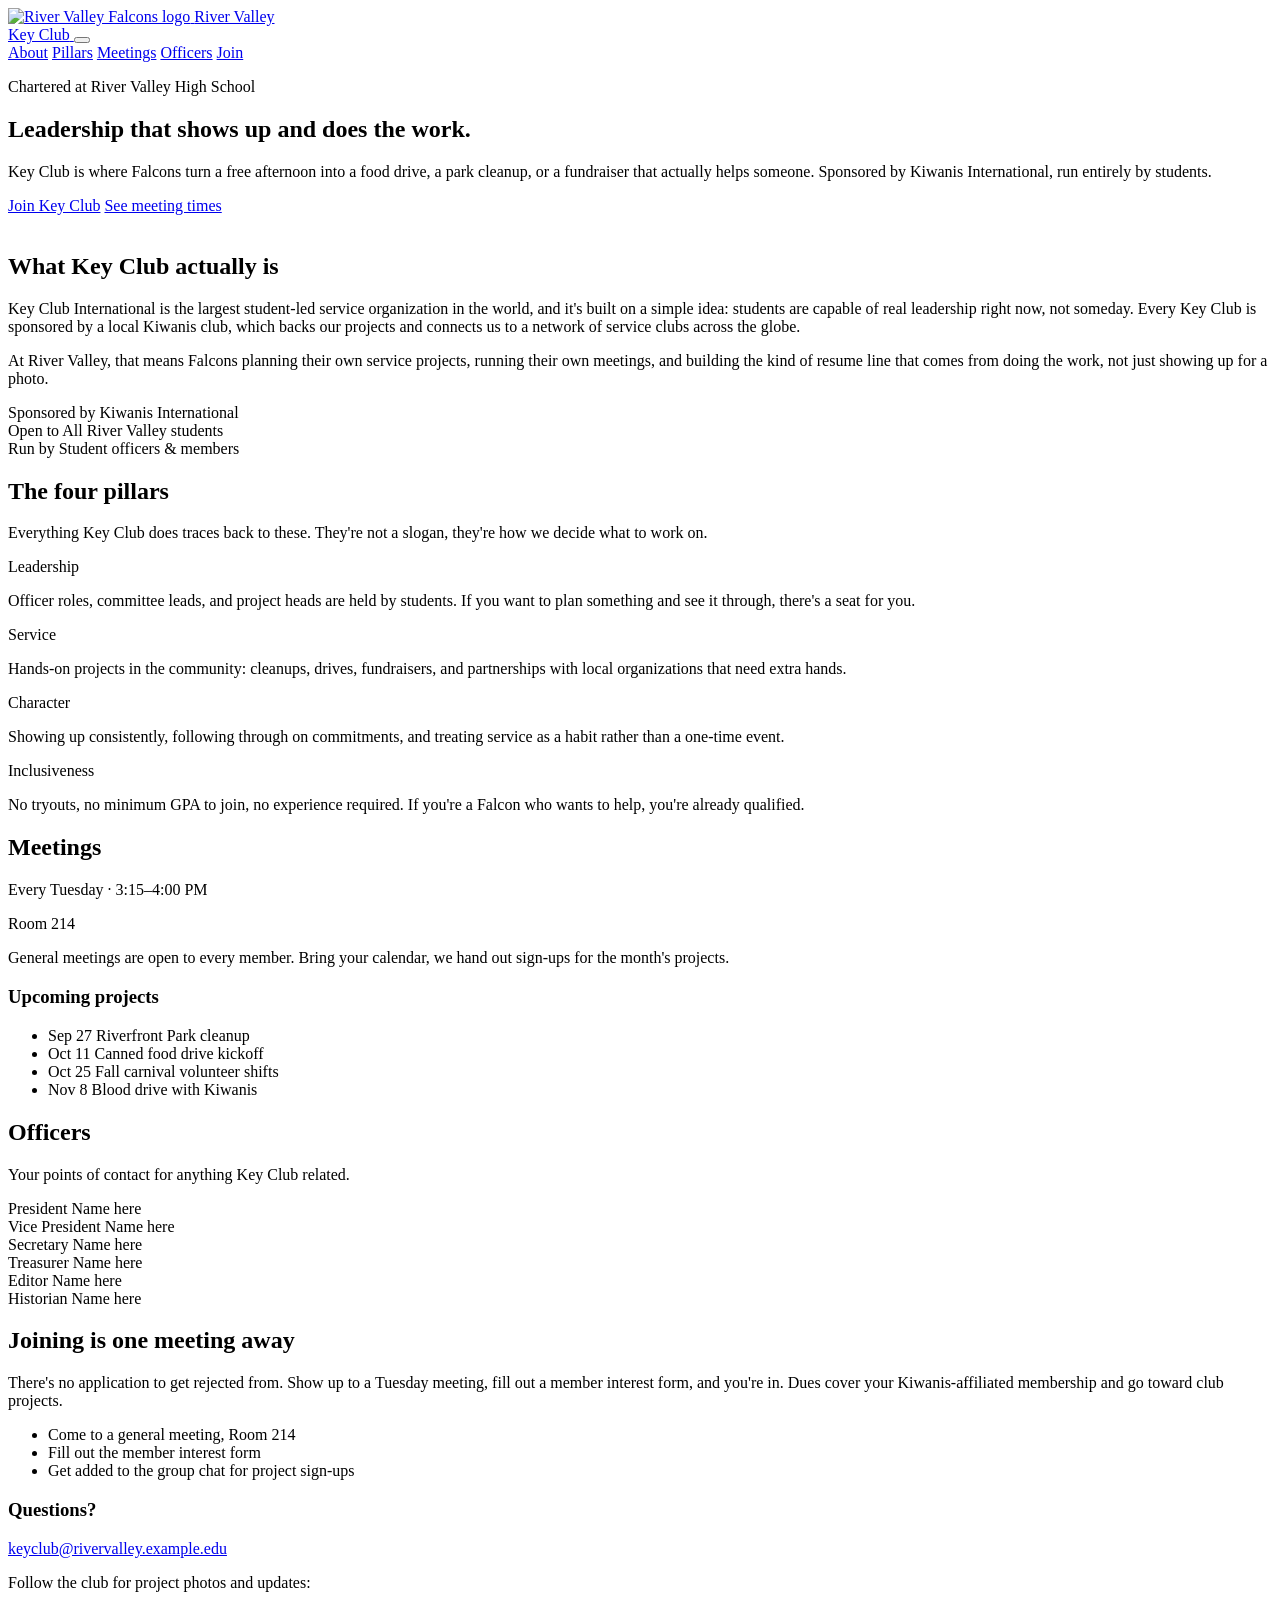
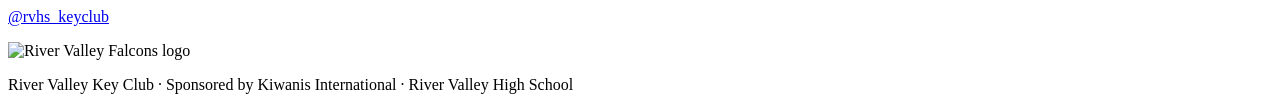
==== index.html @ 70b7b9d7 "Add files via upload" ====
<!DOCTYPE html>
<html lang="en">
<head>
<meta charset="UTF-8">
<meta name="viewport" content="width=device-width, initial-scale=1.0">
<title>River Valley Key Club</title>
<meta name="description" content="River Valley High School Key Club — student-led service, leadership, and character, sponsored by Kiwanis International.">
<link rel="icon" href="assets/rv-falcon-logo.png">
<link rel="preconnect" href="https://fonts.googleapis.com">
<link rel="preconnect" href="https://fonts.gstatic.com" crossorigin>
<link href="https://fonts.googleapis.com/css2?family=Anton&family=Source+Sans+3:wght@400;500;600;700&display=swap" rel="stylesheet">
<link rel="stylesheet" href="css/styles.css">
</head>
<body>

<header class="site-header">
  <div class="wrap header-inner">
    <a href="#top" class="brand">
      <img src="assets/rv-falcon-logo.png" alt="River Valley Falcons logo" class="brand-mark">
      <span class="brand-text">River Valley<br>Key Club</span>
    </a>
    <button class="nav-toggle" id="navToggle" aria-expanded="false" aria-controls="siteNav" aria-label="Toggle menu">
      <span></span><span></span><span></span>
    </button>
    <nav class="site-nav" id="siteNav">
      <a href="#about">About</a>
      <a href="#pillars">Pillars</a>
      <a href="#meetings">Meetings</a>
      <a href="#officers">Officers</a>
      <a href="#join" class="nav-cta">Join</a>
    </nav>
  </div>
</header>

<main id="top">

  <section class="hero">
    <div class="wrap hero-inner">
      <div class="hero-copy">
        <p class="hero-kicker">Chartered at River Valley High School</p>
        <h1>Leadership that shows up and does the work.</h1>
        <p class="hero-lead">Key Club is where Falcons turn a free afternoon into a food drive, a park cleanup, or a fundraiser that actually helps someone. Sponsored by Kiwanis International, run entirely by students.</p>
        <div class="hero-actions">
          <a href="#join" class="btn btn-primary">Join Key Club</a>
          <a href="#meetings" class="btn btn-ghost">See meeting times</a>
        </div>
      </div>
      <div class="hero-art" aria-hidden="true">
        <img src="assets/rv-falcon-logo.png" alt="">
      </div>
    </div>
    <div class="hero-edge"></div>
  </section>

  <section id="about" class="section about">
    <div class="wrap about-grid">
      <div class="about-text">
        <h2>What Key Club actually is</h2>
        <p>Key Club International is the largest student-led service organization in the world, and it's built on a simple idea: students are capable of real leadership right now, not someday. Every Key Club is sponsored by a local Kiwanis club, which backs our projects and connects us to a network of service clubs across the globe.</p>
        <p>At River Valley, that means Falcons planning their own service projects, running their own meetings, and building the kind of resume line that comes from doing the work, not just showing up for a photo.</p>
      </div>
      <div class="about-facts">
        <div class="fact">
          <span class="fact-label">Sponsored by</span>
          <span class="fact-value">Kiwanis International</span>
        </div>
        <div class="fact">
          <span class="fact-label">Open to</span>
          <span class="fact-value">All River Valley students</span>
        </div>
        <div class="fact">
          <span class="fact-label">Run by</span>
          <span class="fact-value">Student officers &amp; members</span>
        </div>
      </div>
    </div>
  </section>

  <section id="pillars" class="section pillars">
    <div class="wrap">
      <h2>The four pillars</h2>
      <p class="section-lead">Everything Key Club does traces back to these. They're not a slogan, they're how we decide what to work on.</p>
      <div class="pillar-list">
        <div class="pillar">
          <span class="pillar-index">Leadership</span>
          <p>Officer roles, committee leads, and project heads are held by students. If you want to plan something and see it through, there's a seat for you.</p>
        </div>
        <div class="pillar">
          <span class="pillar-index">Service</span>
          <p>Hands-on projects in the community: cleanups, drives, fundraisers, and partnerships with local organizations that need extra hands.</p>
        </div>
        <div class="pillar">
          <span class="pillar-index">Character</span>
          <p>Showing up consistently, following through on commitments, and treating service as a habit rather than a one-time event.</p>
        </div>
        <div class="pillar">
          <span class="pillar-index">Inclusiveness</span>
          <p>No tryouts, no minimum GPA to join, no experience required. If you're a Falcon who wants to help, you're already qualified.</p>
        </div>
      </div>
    </div>
  </section>

  <section id="meetings" class="section meetings">
    <div class="wrap meetings-grid">
      <div class="meetings-when">
        <h2>Meetings</h2>
        <div class="meeting-card">
          <!-- EDIT ME: replace with your real meeting day, time, and room -->
          <p class="meeting-time">Every Tuesday · 3:15–4:00 PM</p>
          <p class="meeting-room">Room 214</p>
          <p class="meeting-note">General meetings are open to every member. Bring your calendar, we hand out sign-ups for the month's projects.</p>
        </div>
      </div>
      <div class="meetings-upcoming">
        <h3>Upcoming projects</h3>
        <!-- EDIT ME: replace these with your club's actual events -->
        <ul class="event-list">
          <li>
            <span class="event-date">Sep 27</span>
            <span class="event-name">Riverfront Park cleanup</span>
          </li>
          <li>
            <span class="event-date">Oct 11</span>
            <span class="event-name">Canned food drive kickoff</span>
          </li>
          <li>
            <span class="event-date">Oct 25</span>
            <span class="event-name">Fall carnival volunteer shifts</span>
          </li>
          <li>
            <span class="event-date">Nov 8</span>
            <span class="event-name">Blood drive with Kiwanis</span>
          </li>
        </ul>
      </div>
    </div>
  </section>

  <section id="officers" class="section officers">
    <div class="wrap">
      <h2>Officers</h2>
      <p class="section-lead">Your points of contact for anything Key Club related.</p>
      <!-- EDIT ME: swap in your actual officers -->
      <div class="officer-grid">
        <div class="officer">
          <span class="officer-role">President</span>
          <span class="officer-name">Name here</span>
        </div>
        <div class="officer">
          <span class="officer-role">Vice President</span>
          <span class="officer-name">Name here</span>
        </div>
        <div class="officer">
          <span class="officer-role">Secretary</span>
          <span class="officer-name">Name here</span>
        </div>
        <div class="officer">
          <span class="officer-role">Treasurer</span>
          <span class="officer-name">Name here</span>
        </div>
        <div class="officer">
          <span class="officer-role">Editor</span>
          <span class="officer-name">Name here</span>
        </div>
        <div class="officer">
          <span class="officer-role">Historian</span>
          <span class="officer-name">Name here</span>
        </div>
      </div>
    </div>
  </section>

  <section id="join" class="section join">
    <div class="wrap join-grid">
      <div class="join-copy">
        <h2>Joining is one meeting away</h2>
        <p>There's no application to get rejected from. Show up to a Tuesday meeting, fill out a member interest form, and you're in. Dues cover your Kiwanis-affiliated membership and go toward club projects.</p>
        <ul class="join-steps">
          <li>Come to a general meeting, Room 214</li>
          <li>Fill out the member interest form</li>
          <li>Get added to the group chat for project sign-ups</li>
        </ul>
      </div>
      <div class="join-contact">
        <h3>Questions?</h3>
        <!-- EDIT ME: replace with your club's real contact info -->
        <p><a href="mailto:keyclub@rivervalley.example.edu">keyclub@rivervalley.example.edu</a></p>
        <p>Follow the club for project photos and updates:</p>
        <p><a href="#">@rvhs_keyclub</a></p>
      </div>
    </div>
  </section>

</main>

<footer class="site-footer">
  <div class="wrap footer-inner">
    <img src="assets/rv-falcon-logo.png" alt="River Valley Falcons logo" class="footer-mark">
    <p>River Valley Key Club &middot; Sponsored by Kiwanis International &middot; River Valley High School</p>
  </div>
</footer>

<script src="js/script.js"></script>
</body>
</html>
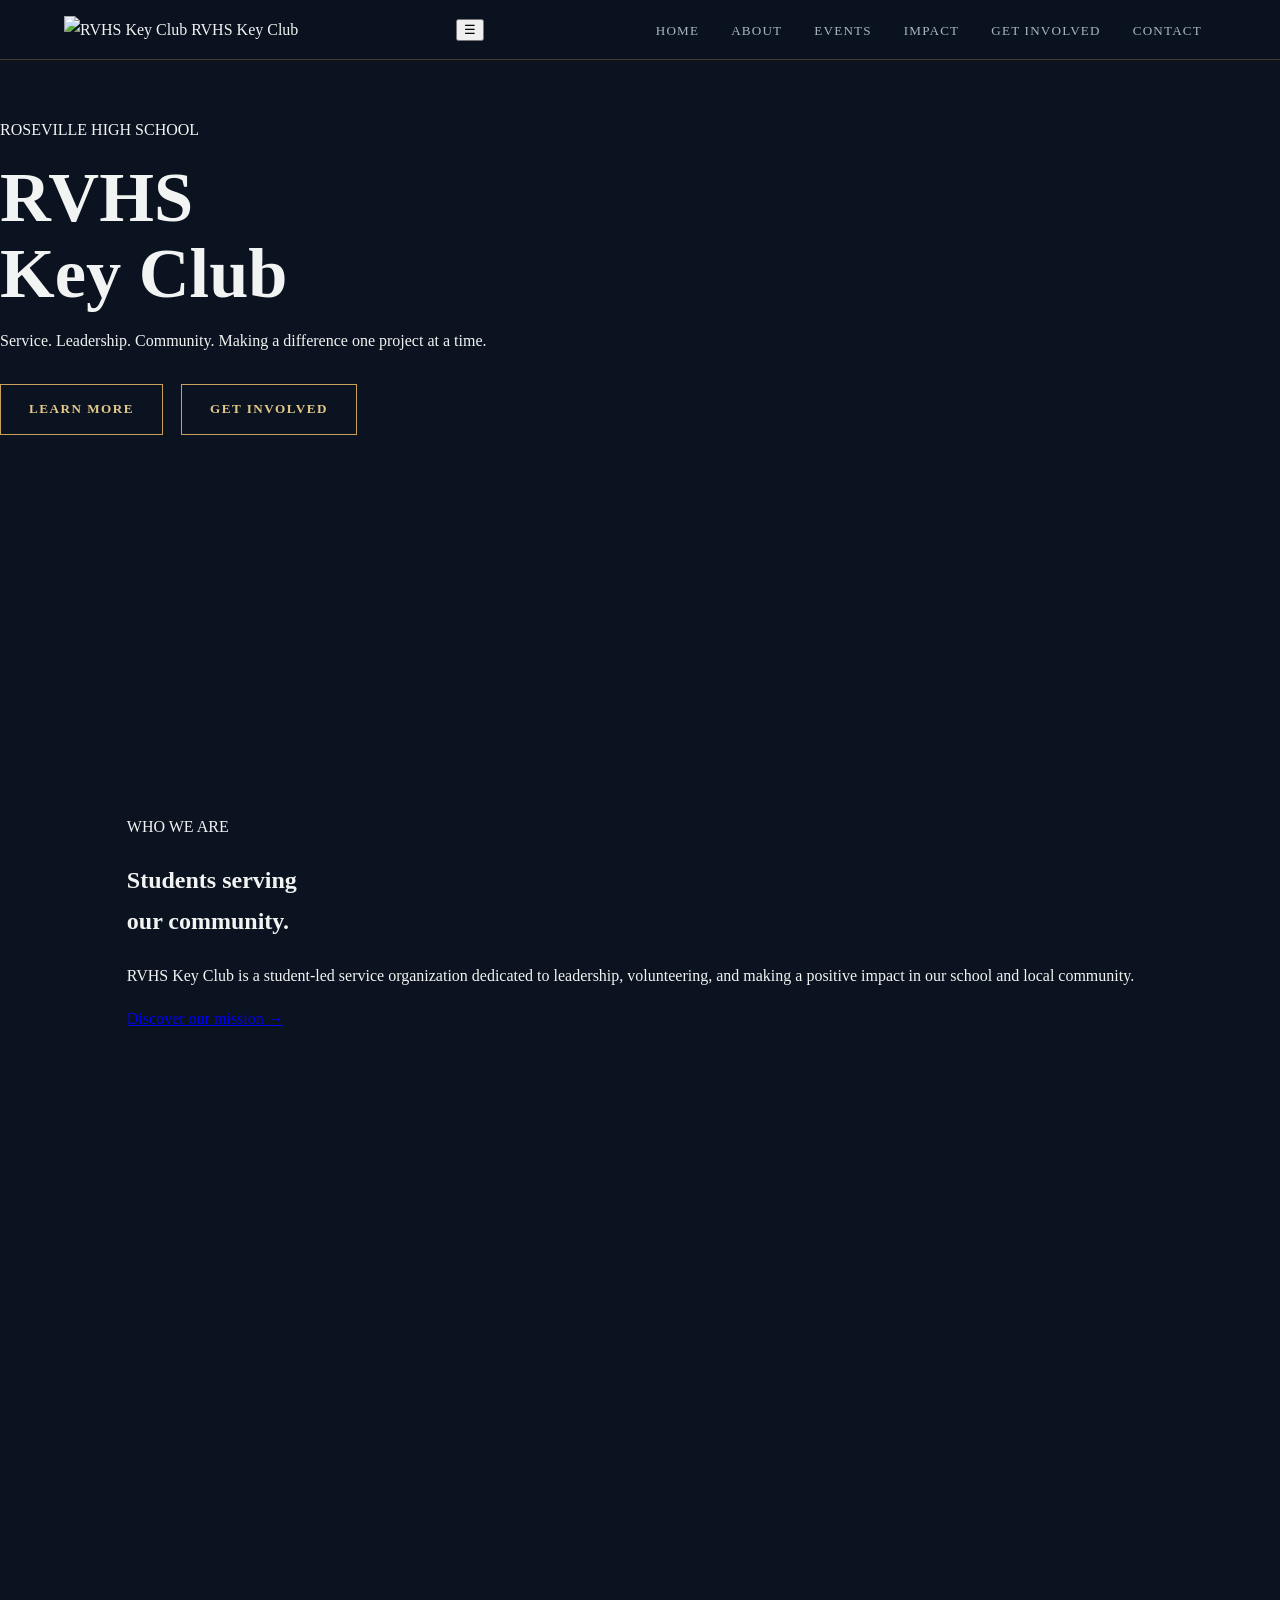
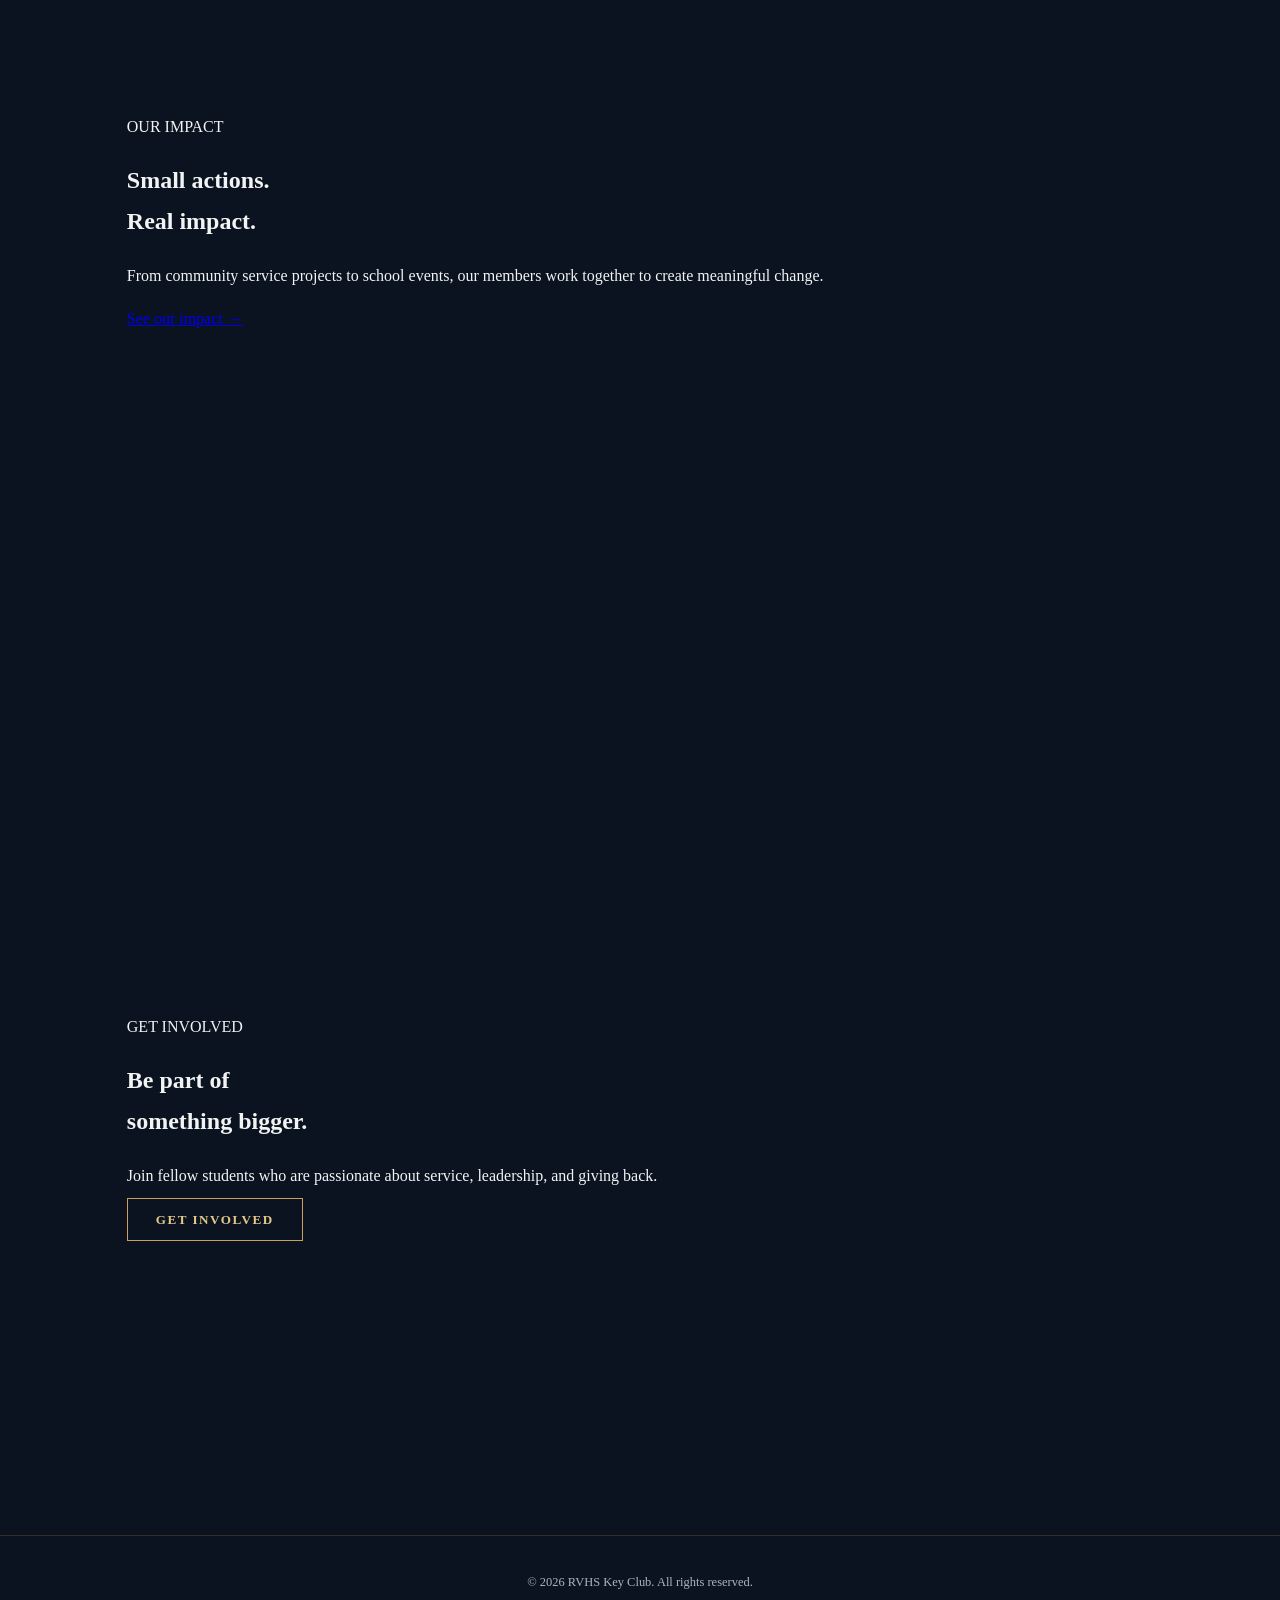
==== commit c241a48a: "Add initial HTML structure for RVHS Key Club site" ====
--- a/index.html
+++ b/index.html
@@ -1,206 +1,117 @@
 <!DOCTYPE html>
 <html lang="en">
 <head>
-<meta charset="UTF-8">
-<meta name="viewport" content="width=device-width, initial-scale=1.0">
-<title>River Valley Key Club</title>
-<meta name="description" content="River Valley High School Key Club — student-led service, leadership, and character, sponsored by Kiwanis International.">
-<link rel="icon" href="assets/rv-falcon-logo.png">
-<link rel="preconnect" href="https://fonts.googleapis.com">
-<link rel="preconnect" href="https://fonts.gstatic.com" crossorigin>
-<link href="https://fonts.googleapis.com/css2?family=Anton&family=Source+Sans+3:wght@400;500;600;700&display=swap" rel="stylesheet">
-<link rel="stylesheet" href="css/styles.css">
+  <meta charset="UTF-8">
+  <meta name="viewport" content="width=device-width, initial-scale=1.0">
+  <title>RVHS Key Club</title>
+  <link rel="stylesheet" href="style.css">
 </head>
+
 <body>
 
-<header class="site-header">
-  <div class="wrap header-inner">
-    <a href="#top" class="brand">
-      <img src="assets/rv-falcon-logo.png" alt="River Valley Falcons logo" class="brand-mark">
-      <span class="brand-text">River Valley<br>Key Club</span>
-    </a>
-    <button class="nav-toggle" id="navToggle" aria-expanded="false" aria-controls="siteNav" aria-label="Toggle menu">
-      <span></span><span></span><span></span>
-    </button>
-    <nav class="site-nav" id="siteNav">
-      <a href="#about">About</a>
-      <a href="#pillars">Pillars</a>
-      <a href="#meetings">Meetings</a>
-      <a href="#officers">Officers</a>
-      <a href="#join" class="nav-cta">Join</a>
+  <header>
+    <nav>
+      <div class="logo">
+        <img src="assets/key-club-group.jpg" alt="RVHS Key Club">
+        <span>RVHS Key Club</span>
+      </div>
+
+      <button id="navToggle" aria-label="Open menu">☰</button>
+
+      <div id="navMenu">
+        <a href="index.html">Home</a>
+        <a href="about.html">About</a>
+        <a href="events.html">Events</a>
+        <a href="impact.html">Impact</a>
+        <a href="contribute.html">Get Involved</a>
+        <a href="contact.html">Contact</a>
+      </div>
     </nav>
-  </div>
-</header>
+  </header>
 
-<main id="top">
+  <main>
 
-  <section class="hero">
-    <div class="wrap hero-inner">
-      <div class="hero-copy">
-        <p class="hero-kicker">Chartered at River Valley High School</p>
-        <h1>Leadership that shows up and does the work.</h1>
-        <p class="hero-lead">Key Club is where Falcons turn a free afternoon into a food drive, a park cleanup, or a fundraiser that actually helps someone. Sponsored by Kiwanis International, run entirely by students.</p>
-        <div class="hero-actions">
-          <a href="#join" class="btn btn-primary">Join Key Club</a>
-          <a href="#meetings" class="btn btn-ghost">See meeting times</a>
+    <section class="hero">
+      <div class="hero-content">
+        <p class="eyebrow">ROSEVILLE HIGH SCHOOL</p>
+
+        <h1>
+          RVHS<br>
+          <span>Key Club</span>
+        </h1>
+
+        <p>
+          Service. Leadership. Community.
+          Making a difference one project at a time.
+        </p>
+
+        <div class="hero-buttons">
+          <a class="btn" href="about.html">Learn More</a>
+          <a class="btn" href="contribute.html">Get Involved</a>
         </div>
       </div>
-      <div class="hero-art" aria-hidden="true">
-        <img src="assets/rv-falcon-logo.png" alt="">
+    </section>
+
+    <section class="panel">
+      <div class="container">
+        <p class="eyebrow">WHO WE ARE</p>
+
+        <h2>Students serving<br>our community.</h2>
+
+        <p>
+          RVHS Key Club is a student-led service organization
+          dedicated to leadership, volunteering, and making a
+          positive impact in our school and local community.
+        </p>
+
+        <a class="text-link" href="about.html">
+          Discover our mission →
+        </a>
       </div>
-    </div>
-    <div class="hero-edge"></div>
-  </section>
+    </section>
 
-  <section id="about" class="section about">
-    <div class="wrap about-grid">
-      <div class="about-text">
-        <h2>What Key Club actually is</h2>
-        <p>Key Club International is the largest student-led service organization in the world, and it's built on a simple idea: students are capable of real leadership right now, not someday. Every Key Club is sponsored by a local Kiwanis club, which backs our projects and connects us to a network of service clubs across the globe.</p>
-        <p>At River Valley, that means Falcons planning their own service projects, running their own meetings, and building the kind of resume line that comes from doing the work, not just showing up for a photo.</p>
+    <section class="panel">
+      <div class="container">
+        <p class="eyebrow">OUR IMPACT</p>
+
+        <h2>Small actions.<br>Real impact.</h2>
+
+        <p>
+          From community service projects to school events,
+          our members work together to create meaningful
+          change.
+        </p>
+
+        <a class="text-link" href="impact.html">
+          See our impact →
+        </a>
       </div>
-      <div class="about-facts">
-        <div class="fact">
-          <span class="fact-label">Sponsored by</span>
-          <span class="fact-value">Kiwanis International</span>
-        </div>
-        <div class="fact">
-          <span class="fact-label">Open to</span>
-          <span class="fact-value">All River Valley students</span>
-        </div>
-        <div class="fact">
-          <span class="fact-label">Run by</span>
-          <span class="fact-value">Student officers &amp; members</span>
-        </div>
+    </section>
+
+    <section class="panel">
+      <div class="container">
+        <p class="eyebrow">GET INVOLVED</p>
+
+        <h2>Be part of<br>something bigger.</h2>
+
+        <p>
+          Join fellow students who are passionate about
+          service, leadership, and giving back.
+        </p>
+
+        <a class="btn" href="contribute.html">
+          Get Involved
+        </a>
       </div>
-    </div>
-  </section>
+    </section>
 
-  <section id="pillars" class="section pillars">
-    <div class="wrap">
-      <h2>The four pillars</h2>
-      <p class="section-lead">Everything Key Club does traces back to these. They're not a slogan, they're how we decide what to work on.</p>
-      <div class="pillar-list">
-        <div class="pillar">
-          <span class="pillar-index">Leadership</span>
-          <p>Officer roles, committee leads, and project heads are held by students. If you want to plan something and see it through, there's a seat for you.</p>
-        </div>
-        <div class="pillar">
-          <span class="pillar-index">Service</span>
-          <p>Hands-on projects in the community: cleanups, drives, fundraisers, and partnerships with local organizations that need extra hands.</p>
-        </div>
-        <div class="pillar">
-          <span class="pillar-index">Character</span>
-          <p>Showing up consistently, following through on commitments, and treating service as a habit rather than a one-time event.</p>
-        </div>
-        <div class="pillar">
-          <span class="pillar-index">Inclusiveness</span>
-          <p>No tryouts, no minimum GPA to join, no experience required. If you're a Falcon who wants to help, you're already qualified.</p>
-        </div>
-      </div>
-    </div>
-  </section>
+  </main>
 
-  <section id="meetings" class="section meetings">
-    <div class="wrap meetings-grid">
-      <div class="meetings-when">
-        <h2>Meetings</h2>
-        <div class="meeting-card">
-          <!-- EDIT ME: replace with your real meeting day, time, and room -->
-          <p class="meeting-time">Every Tuesday · 3:15–4:00 PM</p>
-          <p class="meeting-room">Room 214</p>
-          <p class="meeting-note">General meetings are open to every member. Bring your calendar, we hand out sign-ups for the month's projects.</p>
-        </div>
-      </div>
-      <div class="meetings-upcoming">
-        <h3>Upcoming projects</h3>
-        <!-- EDIT ME: replace these with your club's actual events -->
-        <ul class="event-list">
-          <li>
-            <span class="event-date">Sep 27</span>
-            <span class="event-name">Riverfront Park cleanup</span>
-          </li>
-          <li>
-            <span class="event-date">Oct 11</span>
-            <span class="event-name">Canned food drive kickoff</span>
-          </li>
-          <li>
-            <span class="event-date">Oct 25</span>
-            <span class="event-name">Fall carnival volunteer shifts</span>
-          </li>
-          <li>
-            <span class="event-date">Nov 8</span>
-            <span class="event-name">Blood drive with Kiwanis</span>
-          </li>
-        </ul>
-      </div>
-    </div>
-  </section>
+  <footer>
+    <p>© 2026 RVHS Key Club. All rights reserved.</p>
+  </footer>
 
-  <section id="officers" class="section officers">
-    <div class="wrap">
-      <h2>Officers</h2>
-      <p class="section-lead">Your points of contact for anything Key Club related.</p>
-      <!-- EDIT ME: swap in your actual officers -->
-      <div class="officer-grid">
-        <div class="officer">
-          <span class="officer-role">President</span>
-          <span class="officer-name">Name here</span>
-        </div>
-        <div class="officer">
-          <span class="officer-role">Vice President</span>
-          <span class="officer-name">Name here</span>
-        </div>
-        <div class="officer">
-          <span class="officer-role">Secretary</span>
-          <span class="officer-name">Name here</span>
-        </div>
-        <div class="officer">
-          <span class="officer-role">Treasurer</span>
-          <span class="officer-name">Name here</span>
-        </div>
-        <div class="officer">
-          <span class="officer-role">Editor</span>
-          <span class="officer-name">Name here</span>
-        </div>
-        <div class="officer">
-          <span class="officer-role">Historian</span>
-          <span class="officer-name">Name here</span>
-        </div>
-      </div>
-    </div>
-  </section>
+  <script src="script.js"></script>
 
-  <section id="join" class="section join">
-    <div class="wrap join-grid">
-      <div class="join-copy">
-        <h2>Joining is one meeting away</h2>
-        <p>There's no application to get rejected from. Show up to a Tuesday meeting, fill out a member interest form, and you're in. Dues cover your Kiwanis-affiliated membership and go toward club projects.</p>
-        <ul class="join-steps">
-          <li>Come to a general meeting, Room 214</li>
-          <li>Fill out the member interest form</li>
-          <li>Get added to the group chat for project sign-ups</li>
-        </ul>
-      </div>
-      <div class="join-contact">
-        <h3>Questions?</h3>
-        <!-- EDIT ME: replace with your club's real contact info -->
-        <p><a href="mailto:keyclub@rivervalley.example.edu">keyclub@rivervalley.example.edu</a></p>
-        <p>Follow the club for project photos and updates:</p>
-        <p><a href="#">@rvhs_keyclub</a></p>
-      </div>
-    </div>
-  </section>
-
-</main>
-
-<footer class="site-footer">
-  <div class="wrap footer-inner">
-    <img src="assets/rv-falcon-logo.png" alt="River Valley Falcons logo" class="footer-mark">
-    <p>River Valley Key Club &middot; Sponsored by Kiwanis International &middot; River Valley High School</p>
-  </div>
-</footer>
-
-<script src="js/script.js"></script>
 </body>
 </html>
--- a/style.css
+++ b/style.css
@@ -0,0 +1,267 @@
+
+  :root {
+    --navy-deep: #0b1220;
+    --navy: #101a30;
+    --navy-mid: #16233f;
+    --green: #1f6b4a;
+    --green-bright: #2f9467;
+    --gold: #c9a15a;
+    --gold-light: #e4c98a;
+    --cream: #f4f1ea;
+    --text-light: #f1f4f2;
+    --text-dim: #a9b6c4;
+    box-sizing: border-box;
+    padding-top: env(safe-area-inset-top, 0px);
+    padding-bottom: env(safe-area-inset-bottom, 0px);
+  }
+  * { box-sizing: border-box; }
+  html { scroll-padding-top: env(safe-area-inset-top, 0px); }
+  body {
+    margin: 0;
+    background: var(--navy-deep);
+    color: var(--text-light);
+    font-family: 'Merriweather', Georgia, 'Times New Roman', serif;
+    overflow-x: hidden;
+    /* fallback stack ensures readable serif even if webfont fails to load */
+    position: relative;
+    line-height: 1.7;
+  }
+  h1, h2, h3 { font-family: 'Merriweather', Georgia, serif; }
+  p, li, a, span, button { font-family: 'Merriweather', Georgia, serif; }
+
+  .bg-glow {
+    position: fixed; inset: 0;
+    background:
+      radial-gradient(circle at 15% 10%, rgba(47,148,103,0.10), transparent 45%),
+      radial-gradient(circle at 90% 85%, rgba(201,161,90,0.06), transparent 50%),
+      var(--navy-deep);
+    z-index: -2;
+  }
+
+  nav {
+    position: fixed; top: 0; left: 0; right: 0; z-index: 60;
+    display: flex; align-items: center; justify-content: space-between;
+    padding: 16px 5vw;
+    background: rgba(11, 18, 32, 0.9);
+    border-bottom: 1px solid rgba(201,161,90,0.3);
+    backdrop-filter: blur(8px);
+  }
+  .brand { display: flex; align-items: center; gap: 12px; }
+  .brand-badge {
+    width: 42px; height: 42px; border-radius: 50%;
+    background: var(--navy-mid); border: 1.5px solid var(--gold);
+    display: flex; align-items: center; justify-content: center;
+    overflow: hidden;
+  }
+  .brand-badge img { width: 100%; height: 100%; object-fit: cover; }
+  .brand-text { display: flex; flex-direction: column; line-height: 1.2; }
+  .brand-text .main { font-weight: 700; font-size: 1.05rem; letter-spacing: 0.5px; color: var(--text-light); }
+  .brand-text .sub { font-size: 0.68rem; letter-spacing: 2px; color: var(--gold-light); text-transform: uppercase; }
+
+  nav ul { list-style: none; display: flex; gap: 6px; margin: 0; padding: 0; }
+  nav a {
+    color: var(--text-dim); text-decoration: none; font-weight: 400; font-size: 0.82rem;
+    padding: 8px 14px; text-transform: uppercase; letter-spacing: 1.2px;
+    border-bottom: 1px solid transparent; transition: color 0.2s, border-color 0.2s;
+  }
+  nav a:hover, nav a.active { color: var(--gold-light); border-color: var(--gold); }
+  .nav-toggle { display: none; background: none; border: 1px solid var(--gold); color: var(--gold-light); font-size: 1.2rem; cursor: pointer; padding: 5px 12px; }
+
+  @media (max-width: 780px) {
+    nav ul {
+      position: absolute; top: 100%; left: 0; right: 0;
+      flex-direction: column; background: rgba(11,18,32,0.98);
+      padding: 16px 6vw; gap: 10px; display: none;
+      border-bottom: 1px solid rgba(201,161,90,0.3);
+    }
+    nav ul.open { display: flex; }
+    .nav-toggle { display: block; }
+  }
+
+  #scroller { min-height: 100vh; }
+  section.panel {
+    min-height: 100vh;
+    display: flex; flex-direction: column; justify-content: center;
+    padding: 120px 6vw 60px; max-width: 1180px; margin: 0 auto; position: relative;
+  }
+  section.panel.scrollable-inner { display: block; padding-top: 120px; }
+
+  .section-index {
+    position: fixed; right: 20px; top: 50%; transform: translateY(-50%); z-index: 55;
+    display: flex; flex-direction: column; gap: 14px;
+  }
+  .section-index button {
+    width: 9px; height: 9px; border-radius: 50%; border: 1.5px solid var(--gold);
+    background: transparent; cursor: pointer; padding: 0;
+  }
+  .section-index button.active { background: var(--gold); }
+  @media (max-width: 780px) { .section-index { display: none; } }
+
+  .kicker {
+    font-family: 'Courier New', monospace;
+    color: var(--gold-light); font-size: 0.78rem;
+    letter-spacing: 3px; margin-bottom: 10px; display: block;
+    text-transform: uppercase;
+  }
+  h2.section-title {
+    font-size: clamp(1.9rem, 4vw, 2.9rem); margin: 0 0 8px; color: var(--text-light);
+    font-weight: 700; letter-spacing: 0.3px;
+  }
+  h2.section-title .accent { color: var(--gold-light); font-style: italic; font-weight: 400; }
+  .section-sub { color: var(--text-dim); margin-bottom: 34px; max-width: 720px; font-size: 1rem; }
+
+  .reveal { opacity: 0; transform: translateY(24px); transition: opacity 0.7s ease, transform 0.7s ease; }
+  .reveal.visible { opacity: 1; transform: translateY(0); }
+
+  /* HERO */
+  .hero { text-align: left; align-items: flex-start; padding-top: 100px; }
+  .hero .kicker { color: var(--gold-light); }
+  .hero h1 {
+    font-size: clamp(2.3rem, 6vw, 4.4rem);
+    margin: 0 0 4px; color: var(--text-light); line-height: 1.08; font-weight: 700;
+  }
+  .hero h1 .italic-line {
+    display: block; font-style: italic; font-weight: 400; color: var(--gold-light);
+    font-size: clamp(1.8rem, 5vw, 3.4rem); margin-top: 2px;
+  }
+  .hero p.tag {
+    color: var(--text-dim); font-size: 1.08rem; max-width: 640px; margin: 22px 0 0;
+  }
+  .hero-buttons { display: flex; gap: 18px; flex-wrap: wrap; margin-top: 30px; align-items: center; }
+  .btn {
+    padding: 13px 28px; font-weight: 700; text-decoration: none; cursor: pointer;
+    border: 1.5px solid var(--gold); font-size: 0.82rem; text-transform: uppercase; letter-spacing: 1.5px;
+    transition: background 0.25s, color 0.25s; background: transparent; color: var(--gold-light); font-family: inherit;
+  }
+  .btn-primary { background: var(--gold); color: var(--navy-deep); }
+  .btn-primary:hover { background: transparent; color: var(--gold-light); }
+  .btn-outline:hover { background: var(--gold); color: var(--navy-deep); }
+  .scroll-text { color: var(--text-dim); font-size: 0.78rem; letter-spacing: 2px; text-transform: uppercase; }
+
+  .hero-photo-wrap {
+    margin-top: 44px;
+    width: 100%;
+    max-width: 980px;
+    border: 1px solid rgba(201,161,90,0.4);
+    padding: 10px;
+    background: rgba(255,255,255,0.02);
+  }
+  .hero-photo-wrap img {
+    width: 100%;
+    display: block;
+    filter: saturate(0.92) contrast(1.03);
+  }
+  .hero-photo-caption {
+    margin-top: 10px;
+    font-size: 0.78rem;
+    letter-spacing: 1px;
+    color: var(--text-dim);
+    text-transform: uppercase;
+  }
+
+  /* ABOUT */
+  .about-text { color: var(--text-light); font-size: 1.02rem; margin-bottom: 14px; }
+  .stats-row { display: grid; grid-template-columns: repeat(auto-fit, minmax(150px, 1fr)); gap: 20px; margin: 30px 0; }
+  .stat-box { border-top: 1px solid var(--gold); padding: 14px 4px 0; }
+  .stat-box .num { font-size: 1.7rem; font-weight: 700; color: var(--gold-light); }
+  .stat-box .lbl { font-size: 0.72rem; text-transform: uppercase; letter-spacing: 1.2px; color: var(--text-dim); margin-top: 4px; }
+
+  .leadership { display: grid; grid-template-columns: repeat(auto-fit, minmax(230px, 1fr)); gap: 20px; margin-top: 28px; }
+  .lead-card {
+    border: 1px solid rgba(201,161,90,0.35); padding: 24px; background: rgba(22,35,63,0.4); position: relative;
+  }
+  .lead-card .tag-label {
+    color: var(--gold-light); font-size: 0.7rem; letter-spacing: 2px; text-transform: uppercase; display: block; margin-bottom: 10px;
+  }
+  .lead-card h3 { margin: 0 0 6px; font-size: 1.2rem; color: var(--text-light); }
+  .lead-card p { color: var(--text-dim); font-size: 0.9rem; margin: 4px 0 0; }
+
+  /* IMPACT */
+  .impact-list { border-left: 2px solid var(--gold); padding-left: 24px; margin: 22px 0; }
+  .impact-list li { margin-bottom: 18px; color: var(--text-light); font-size: 1rem; }
+  .impact-list li strong { color: var(--gold-light); font-weight: 700; }
+
+  /* CONTRIBUTE */
+  .contrib-photo-wrap {
+    margin-bottom: 36px;
+    border: 1px solid rgba(201,161,90,0.35);
+    padding: 8px;
+  }
+  .contrib-photo-wrap img { width: 100%; display: block; filter: saturate(0.92) contrast(1.03); }
+
+  .contrib-grid { display: grid; grid-template-columns: repeat(auto-fit, minmax(230px, 1fr)); gap: 18px; }
+  .contrib-card {
+    border: 1px solid rgba(201,161,90,0.2); padding: 20px; transition: border-color 0.25s, background 0.25s;
+  }
+  .contrib-card:hover { border-color: var(--gold); background: rgba(22,35,63,0.5); }
+  .contrib-card h3 { margin: 0 0 8px; color: var(--gold-light); font-size: 1.05rem; }
+  .contrib-card p { margin: 0; color: var(--text-dim); font-size: 0.92rem; }
+
+  .belief-banner {
+    margin-top: 32px; padding: 26px; border-left: 3px solid var(--gold);
+    background: rgba(201,161,90,0.06); font-size: 1.02rem; color: var(--text-light); font-style: italic;
+  }
+
+  .accordion-item { border-bottom: 1px solid rgba(201,161,90,0.25); }
+  .accordion-item button.acc-trigger {
+    width: 100%; background: none; border: none; color: var(--text-light); text-align: left;
+    padding: 16px 0; font-size: 1.02rem; font-weight: 700; cursor: pointer;
+    display: flex; justify-content: space-between; align-items: center;
+  }
+  .acc-trigger .plus { color: var(--gold-light); font-size: 1.3rem; transition: transform 0.25s; }
+  .accordion-item.open .plus { transform: rotate(45deg); }
+  .acc-panel { max-height: 0; overflow: hidden; transition: max-height 0.3s ease; color: var(--text-dim); font-size: 0.94rem; }
+  .accordion-item.open .acc-panel { max-height: 300px; padding-bottom: 18px; }
+
+  /* EVENTS */
+  .events-box { border: 1px solid var(--gold); padding: 56px 30px; text-align: center; background: rgba(201,161,90,0.04); }
+  .events-box p.main-line { font-size: 1.2rem; color: var(--text-light); font-weight: 700; margin: 0 0 14px; }
+  .events-box p.sub-line { color: var(--text-dim); font-size: 0.92rem; margin: 0; }
+  .events-checklist { text-align: left; max-width: 500px; margin: 32px auto 0; color: var(--text-dim); font-size: 0.92rem; }
+  .events-checklist li { margin-bottom: 10px; }
+
+  /* CONTACT */
+  .contact-grid { display: grid; grid-template-columns: repeat(auto-fit, minmax(230px, 1fr)); gap: 20px; }
+  .contact-card {
+    border: 1px solid rgba(201,161,90,0.3); padding: 22px; display: flex; flex-direction: column; gap: 8px; transition: border-color 0.25s;
+  }
+  .contact-card:hover { border-color: var(--gold); }
+  .contact-card .label { color: var(--text-dim); font-size: 0.7rem; text-transform: uppercase; letter-spacing: 1.5px; }
+  .contact-card a, .contact-card .value { color: var(--gold-light); font-weight: 700; text-decoration: none; font-size: 1.02rem; word-break: break-word; }
+  .contact-card a:hover { text-decoration: underline; }
+
+  footer { text-align: center; padding: 24px 6vw; color: var(--text-dim); font-size: 0.78rem; border-top: 1px solid rgba(201,161,90,0.2); }
+
+  /* cursor glow */
+  #cursor-glow {
+    position: fixed; top: 0; left: 0; width: 26px; height: 26px;
+    margin-left: -13px; margin-top: -13px;
+    border-radius: 50%;
+    background: radial-gradient(circle, rgba(228,201,138,0.55), rgba(228,201,138,0) 70%);
+    pointer-events: none; z-index: 200; mix-blend-mode: screen;
+    will-change: transform;
+  }
+
+  /* scroll progress bar */
+  #scroll-progress {
+    position: fixed; top: 0; left: 0; right: 0; height: 3px; z-index: 70;
+    background: rgba(201,161,90,0.1);
+  }
+  #scroll-progress-bar {
+    height: 100%; width: 0%;
+    background: linear-gradient(90deg, var(--green-bright), var(--gold));
+    transition: width 0.1s linear;
+  }
+
+  /* button magnetic transition */
+  .btn { transition: background 0.25s, color 0.25s, transform 0.15s ease-out; }
+
+  @media (pointer: coarse) { #cursor-glow { display: none; } }
+
+/* Multi-page GitHub version */
+.page-main { min-height: 100vh; }
+.site-footer { text-align:center; padding:24px 6vw; color:var(--text-dim);
+  font-size:.78rem; border-top:1px solid rgba(201,161,90,.2); }
+@media (max-width:780px) {
+  section.panel { padding-left:6vw; padding-right:6vw; }
+}
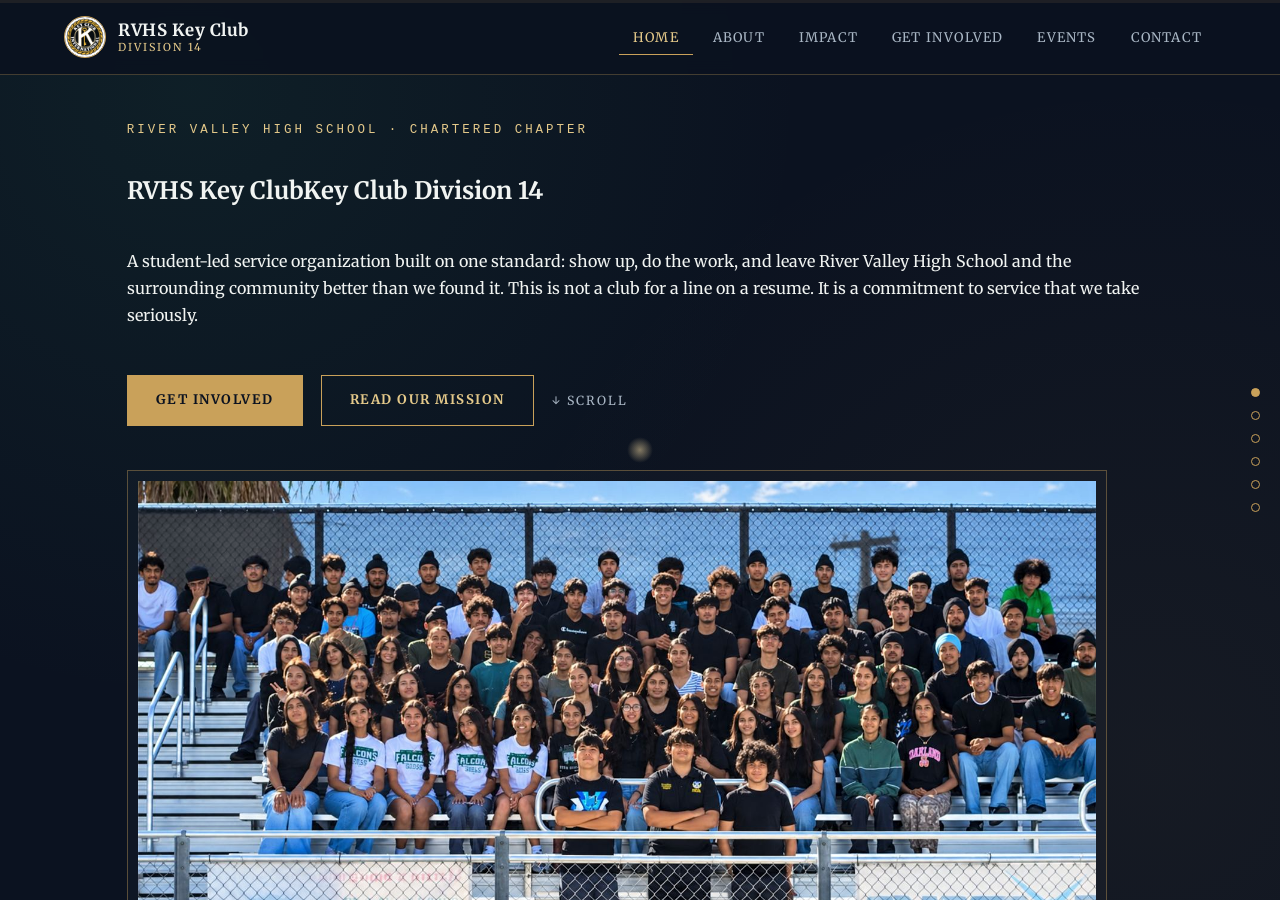
==== commit 4303a846: "Add files via upload" ====
--- a/index.html
+++ b/index.html
@@ -1,117 +1,256 @@
 <!DOCTYPE html>
 <html lang="en">
 <head>
-  <meta charset="UTF-8">
-  <meta name="viewport" content="width=device-width, initial-scale=1.0">
-  <title>RVHS Key Club</title>
-  <link rel="stylesheet" href="style.css">
+<meta charset="UTF-8">
+<meta name="viewport" content="width=device-width, initial-scale=1, viewport-fit=cover">
+<title>RVHS Key Club — Division 14</title>
+<link rel="preconnect" href="https://fonts.googleapis.com">
+<link rel="preconnect" href="https://fonts.gstatic.com" crossorigin>
+<link href="https://fonts.googleapis.com/css2?family=Merriweather:ital,wght@0,300;0,400;0,700;0,900;1,300;1,400&display=swap" rel="stylesheet">
+<link rel="stylesheet" href="styles.css">
 </head>
-
 <body>
-
-  <header>
-    <nav>
-      <div class="logo">
-        <img src="assets/key-club-group.jpg" alt="RVHS Key Club">
-        <span>RVHS Key Club</span>
-      </div>
-
-      <button id="navToggle" aria-label="Open menu">☰</button>
-
-      <div id="navMenu">
-        <a href="index.html">Home</a>
-        <a href="about.html">About</a>
-        <a href="events.html">Events</a>
-        <a href="impact.html">Impact</a>
-        <a href="contribute.html">Get Involved</a>
-        <a href="contact.html">Contact</a>
-      </div>
-    </nav>
-  </header>
-
-  <main>
-
-    <section class="hero">
-      <div class="hero-content">
-        <p class="eyebrow">ROSEVILLE HIGH SCHOOL</p>
-
-        <h1>
-          RVHS<br>
-          <span>Key Club</span>
-        </h1>
-
-        <p>
-          Service. Leadership. Community.
-          Making a difference one project at a time.
-        </p>
-
-        <div class="hero-buttons">
-          <a class="btn" href="about.html">Learn More</a>
-          <a class="btn" href="contribute.html">Get Involved</a>
-        </div>
-      </div>
-    </section>
-
-    <section class="panel">
-      <div class="container">
-        <p class="eyebrow">WHO WE ARE</p>
-
-        <h2>Students serving<br>our community.</h2>
-
-        <p>
-          RVHS Key Club is a student-led service organization
-          dedicated to leadership, volunteering, and making a
-          positive impact in our school and local community.
-        </p>
-
-        <a class="text-link" href="about.html">
-          Discover our mission →
-        </a>
-      </div>
-    </section>
-
-    <section class="panel">
-      <div class="container">
-        <p class="eyebrow">OUR IMPACT</p>
-
-        <h2>Small actions.<br>Real impact.</h2>
-
-        <p>
-          From community service projects to school events,
-          our members work together to create meaningful
-          change.
-        </p>
-
-        <a class="text-link" href="impact.html">
-          See our impact →
-        </a>
-      </div>
-    </section>
-
-    <section class="panel">
-      <div class="container">
-        <p class="eyebrow">GET INVOLVED</p>
-
-        <h2>Be part of<br>something bigger.</h2>
-
-        <p>
-          Join fellow students who are passionate about
-          service, leadership, and giving back.
-        </p>
-
-        <a class="btn" href="contribute.html">
-          Get Involved
-        </a>
-      </div>
-    </section>
-
-  </main>
-
-  <footer>
-    <p>© 2026 RVHS Key Club. All rights reserved.</p>
-  </footer>
-
-  <script src="script.js"></script>
-
+<div class="bg-glow"></div>
+
+<nav>
+  <div class="brand">
+    <div class="brand-badge">
+      <img src="[data-uri]" alt="Key Club International logo" />
+    </div>
+    <div class="brand-text">
+      <span class="main">RVHS Key Club</span>
+      <span class="sub">Division 14</span>
+    </div>
+  </div>
+  <button class="nav-toggle" id="navToggle">&#9776;</button>
+  <ul id="navMenu">
+    <li><a href="#hero" data-idx="0">Home</a></li>
+    <li><a href="#about" data-idx="1">About</a></li>
+    <li><a href="#impact" data-idx="2">Impact</a></li>
+    <li><a href="#contribute" data-idx="3">Get Involved</a></li>
+    <li><a href="#events" data-idx="4">Events</a></li>
+    <li><a href="#contact" data-idx="5">Contact</a></li>
+  </ul>
+</nav>
+
+<div class="section-index" id="sectionIndex">
+  <button data-idx="0" class="active" aria-label="Home"></button>
+  <button data-idx="1" aria-label="About"></button>
+  <button data-idx="2" aria-label="Impact"></button>
+  <button data-idx="3" aria-label="Get Involved"></button>
+  <button data-idx="4" aria-label="Events"></button>
+  <button data-idx="5" aria-label="Contact"></button>
+</div>
+
+<div id="scroller">
+
+  <section id="hero" class="panel">
+    <span class="kicker">River Valley High School &middot; Chartered Chapter</span>
+    <h1>RVHS Key Club<span class="italic-line">Key Club Division 14</span></h1>
+    <p class="tag">
+      A student-led service organization built on one standard: show up, do the work, and leave River Valley
+      High School and the surrounding community better than we found it. This is not a club for a line on a
+      resume. It is a commitment to service that we take seriously.
+    </p>
+    <div class="hero-buttons">
+      <a href="#contribute" class="btn btn-primary">Get Involved</a>
+      <a href="#about" class="btn btn-outline">Read Our Mission</a>
+      <span class="scroll-text">&darr; Scroll</span>
+    </div>
+    <div class="hero-photo-wrap">
+      <img src="[data-uri]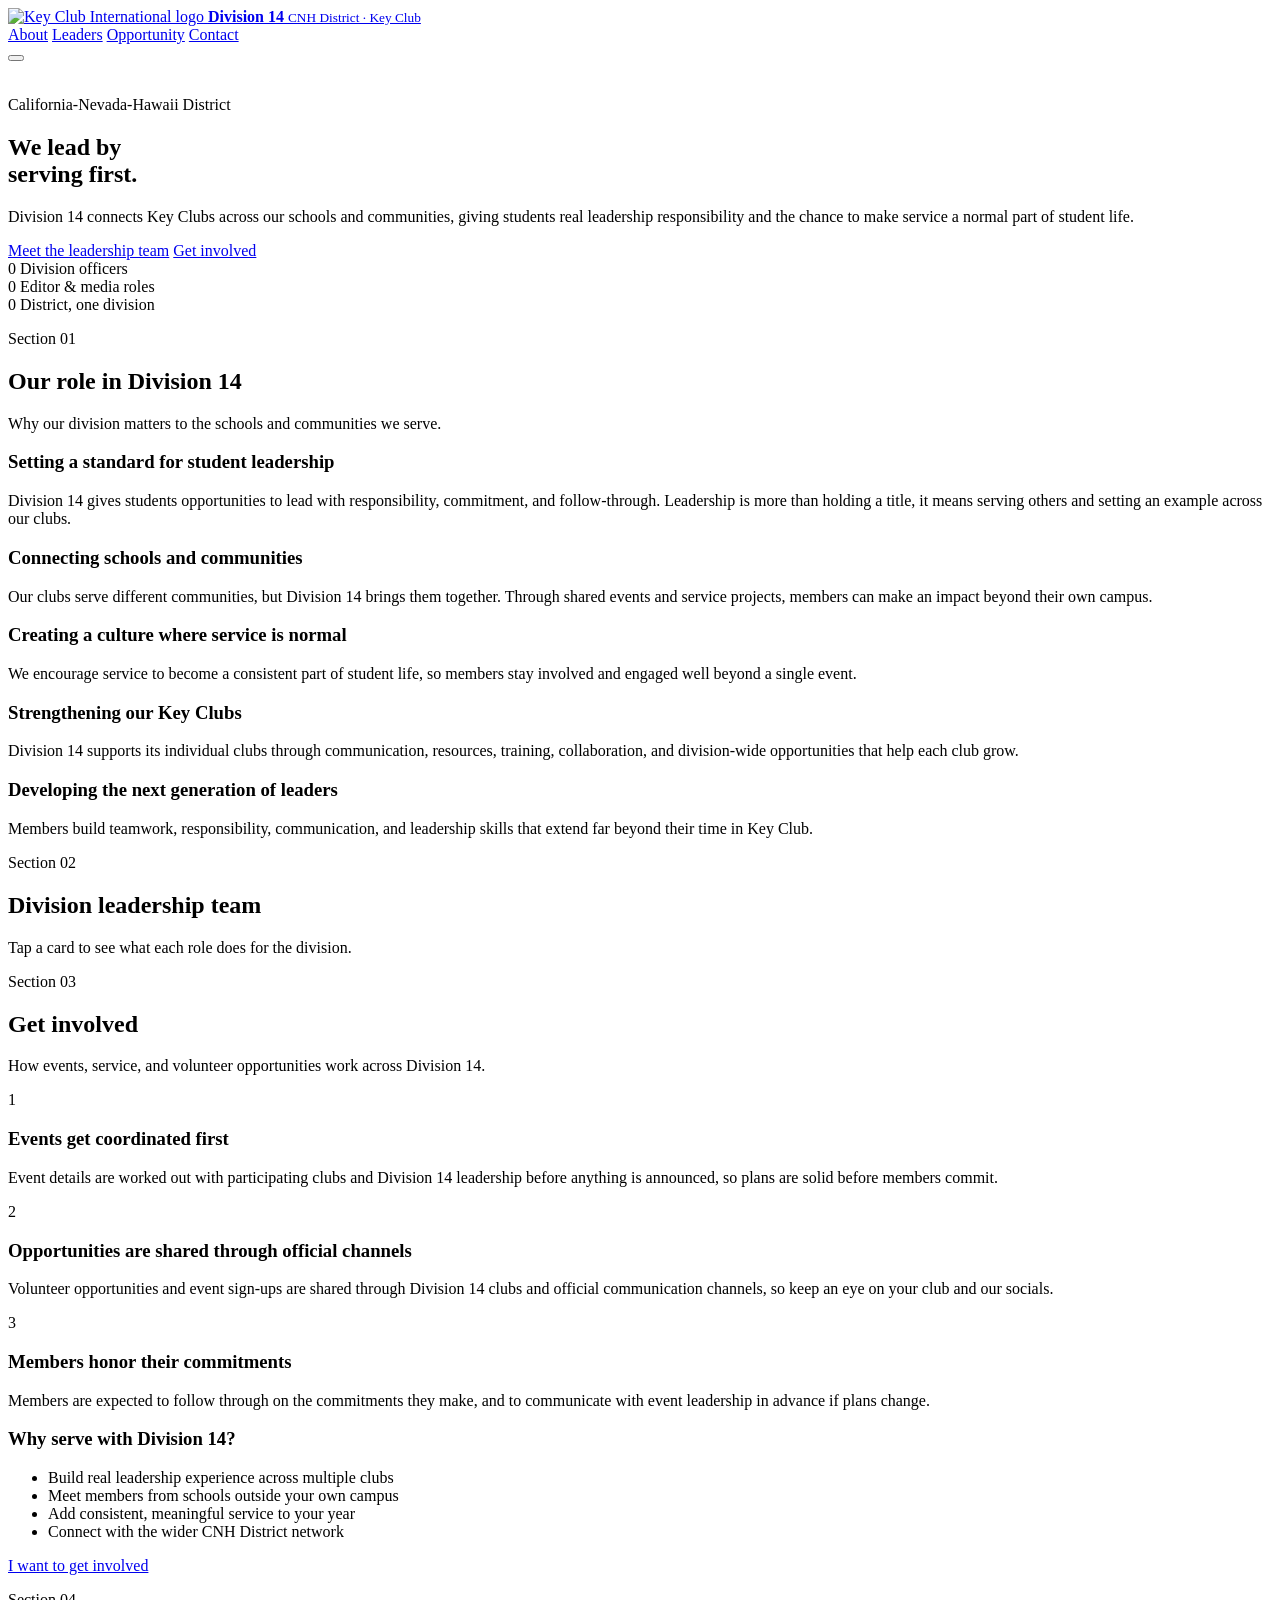
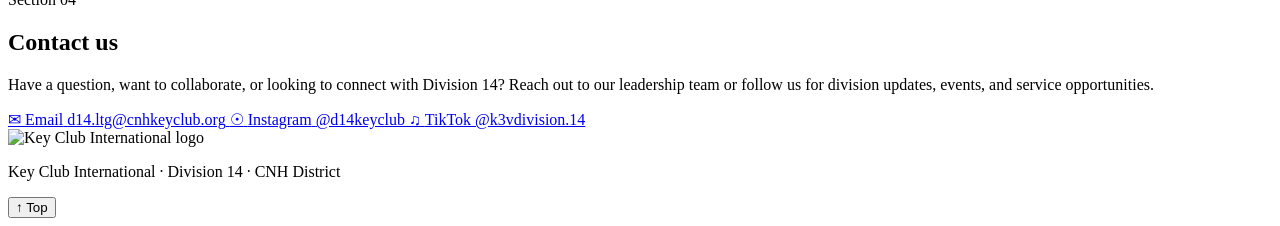
==== commit 2a3893c9: "Rename index2.html to index.html" ====
--- a/index.html
+++ b/index.html
@@ -2,254 +2,198 @@
 <html lang="en">
 <head>
 <meta charset="UTF-8">
-<meta name="viewport" content="width=device-width, initial-scale=1, viewport-fit=cover">
-<title>RVHS Key Club — Division 14</title>
+<meta name="viewport" content="width=device-width, initial-scale=1.0">
+<title>Key Club Division 14 — CNH District</title>
+<link rel="icon" href="images/logo.png">
 <link rel="preconnect" href="https://fonts.googleapis.com">
 <link rel="preconnect" href="https://fonts.gstatic.com" crossorigin>
-<link href="https://fonts.googleapis.com/css2?family=Merriweather:ital,wght@0,300;0,400;0,700;0,900;1,300;1,400&display=swap" rel="stylesheet">
+<link href="https://fonts.googleapis.com/css2?family=Merriweather:ital,wght@0,300;0,400;0,700;0,900;1,400&display=swap" rel="stylesheet">
 <link rel="stylesheet" href="styles.css">
 </head>
 <body>
-<div class="bg-glow"></div>
-
-<nav>
-  <div class="brand">
-    <div class="brand-badge">
-      <img src="[data-uri]" alt="Key Club International logo" />
-    </div>
-    <div class="brand-text">
-      <span class="main">RVHS Key Club</span>
-      <span class="sub">Division 14</span>
-    </div>
+
+<div class="progress-bar" id="progressBar"></div>
+
+<header class="site-header" id="siteHeader">
+  <div class="header-inner">
+    <a href="#top" class="brand">
+      <img src="images/logo.png" alt="Key Club International logo" class="brand-logo">
+      <span class="brand-text">
+        <strong>Division 14</strong>
+        <small>CNH District &middot; Key Club</small>
+      </span>
+    </a>
+
+    <nav class="main-nav" id="mainNav">
+      <a href="#about" class="nav-link">About</a>
+      <a href="#team" class="nav-link">Leaders</a>
+      <a href="#opportunity" class="nav-link">Opportunity</a>
+      <a href="#contact" class="nav-link">Contact</a>
+    </nav>
+
+    <button class="nav-toggle" id="navToggle" aria-label="Toggle navigation" aria-expanded="false">
+      <span></span><span></span><span></span>
+    </button>
   </div>
-  <button class="nav-toggle" id="navToggle">&#9776;</button>
-  <ul id="navMenu">
-    <li><a href="#hero" data-idx="0">Home</a></li>
-    <li><a href="#about" data-idx="1">About</a></li>
-    <li><a href="#impact" data-idx="2">Impact</a></li>
-    <li><a href="#contribute" data-idx="3">Get Involved</a></li>
-    <li><a href="#events" data-idx="4">Events</a></li>
-    <li><a href="#contact" data-idx="5">Contact</a></li>
-  </ul>
-</nav>
-
-<div class="section-index" id="sectionIndex">
-  <button data-idx="0" class="active" aria-label="Home"></button>
-  <button data-idx="1" aria-label="About"></button>
-  <button data-idx="2" aria-label="Impact"></button>
-  <button data-idx="3" aria-label="Get Involved"></button>
-  <button data-idx="4" aria-label="Events"></button>
-  <button data-idx="5" aria-label="Contact"></button>
-</div>
-
-<div id="scroller">
-
-  <section id="hero" class="panel">
-    <span class="kicker">River Valley High School &middot; Chartered Chapter</span>
-    <h1>RVHS Key Club<span class="italic-line">Key Club Division 14</span></h1>
-    <p class="tag">
-      A student-led service organization built on one standard: show up, do the work, and leave River Valley
-      High School and the surrounding community better than we found it. This is not a club for a line on a
-      resume. It is a commitment to service that we take seriously.
-    </p>
-    <div class="hero-buttons">
-      <a href="#contribute" class="btn btn-primary">Get Involved</a>
-      <a href="#about" class="btn btn-outline">Read Our Mission</a>
-      <span class="scroll-text">&darr; Scroll</span>
-    </div>
-    <div class="hero-photo-wrap">
-      <img src="[data-uri]